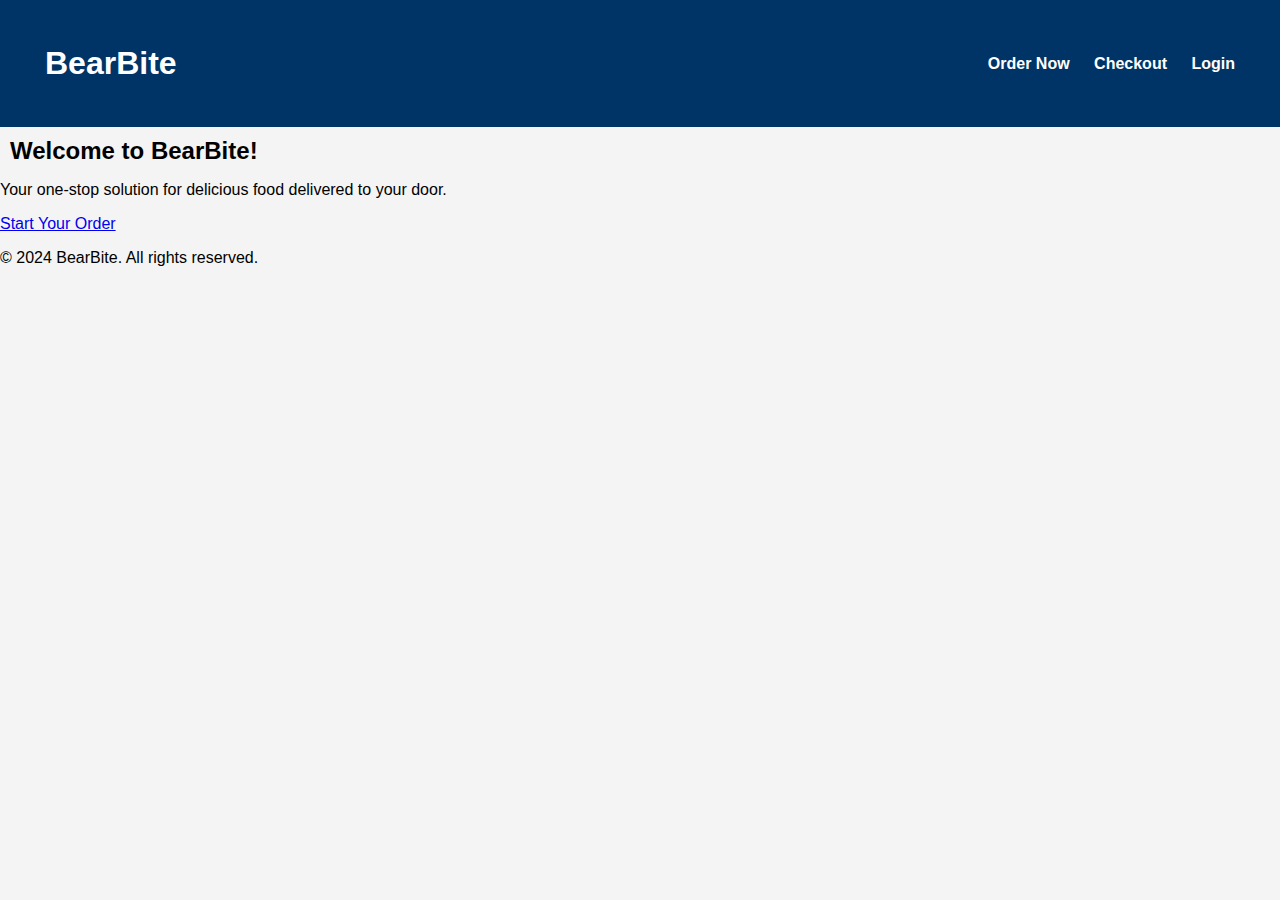
==== .vscode/index.html @ 079065db "heres the new changes" ====
<!DOCTYPE html>
<html lang="en">
<head>
  <meta charset="UTF-8">
  <meta name="viewport" content="width=device-width, initial-scale=1.0">
  <title>BearBite - Home</title>
  <link rel="stylesheet" href="style.css">
</head>
<body>
  <header>
    <nav class="navbar">
      <h1>BearBite</h1>
      <div class="nav-links">
        <a href="order.html">Order Now</a>
        <a href="checkout.html">Checkout</a>
        <a href="login.html">Login</a>
      </div>
    </nav>
  </header>

  <main class="home-content">
    <h2>Welcome to BearBite!</h2>
    <p>Your one-stop solution for delicious food delivered to your door.</p>
    <a href="order.html" class="cta-button">Start Your Order</a>
  </main>

  <footer>
    <p>&copy; 2024 BearBite. All rights reserved.</p>
  </footer>
</body>
</html>
---- .vscode/style.css ----
/* General Styles */
body {
    font-family: 'Arial', sans-serif;
    background-color: #F4F4F4;
    margin: 0;
    padding: 0;
}

header {
    background-color: #003366;
    color: #FFFFFF;
    text-align: center;
    padding: 20px;
}

h1, h2, h3 {
    margin: 10px;
}

.container {
    max-width: 1200px;
    margin: 20px auto;
    padding: 10px;
}

/* Navbar Styles */
.navbar {
    background-color: #003366;
    padding: 15px;
    display: flex;
    justify-content: space-between;
    align-items: center;
    color: white;
}

.navbar a {
    color: white;
    margin: 0 10px;
    text-decoration: none;
    font-weight: bold;
}

.navbar input[type="text"] {
    width: 300px;
    padding: 10px;
    border-radius: 5px;
    border: none;
}

/* Menu Grid and Food Cards */
.menu-grid {
    display: grid;
    grid-template-columns: repeat(3, 1fr);
    gap: 20px;
}

.food-card {
    background-color: #FFFFFF;
    padding: 15px;
    border-radius: 8px;
    box-shadow: 0 0 10px rgba(0, 0, 0, 0.1);
    text-align: center;
}

.food-card img {
    width: 100%;
    border-radius: 8px;
    margin-bottom: 10px;
}

.food-card p {
    font-size: 18px;
    font-weight: bold;
    margin: 10px 0;
}

/* Buttons */
button {
    background-color: #F58025;
    color: white;
    border: none;
    padding: 10px 15px;
    border-radius: 5px;
    cursor: pointer;
    margin-top: 10px;
    font-size: 16px;
}

button:hover {
    background-color: #cc6b1a;
}

.checkout-button {
    display: block;
    text-align: center;
    margin: 20px auto;
    background-color: #F58025;
    color: #FFFFFF;
    text-decoration: none;
    padding: 15px 25px;
    border-radius: 5px;
    font-size: 18px;
}

/* Cart Items */
.cart-item {
    display: flex;
    justify-content: space-between;
    align-items: center;
    margin-bottom: 10px;
    padding: 10px 0;
    border-bottom: 1px solid #ddd;
}

.cart-item input[type="number"] {
    width: 50px;
    margin-left: 10px;
    padding: 5px;
    border-radius: 5px;
    border: 1px solid #ddd;
}

.cart-item button {
    background-color: #F58025;
    color: white;
    border: none;
    padding: 5px 10px;
    border-radius: 5px;
    cursor: pointer;
}

.cart-item button:hover {
    background-color: #cc6b1a;
}

/* Pop-up Modal Styles */
.popup {
    display: none;
    position: fixed;
    top: 0;
    left: 0;
    width: 100%;
    height: 100%;
    background-color: rgba(0, 0, 0, 0.5);
    z-index: 1000;
}

.popup-content {
    background-color: white;
    margin: 15% auto;
    padding: 20px;
    width: 80%;
    max-width: 500px;
    border-radius: 10px;
    text-align: center;
    position: relative;
}

.popup-content h2 {
    color: #003366;
    margin-bottom: 15px;
}

.popup-content p {
    font-size: 16px;
    margin-bottom: 15px;
}

.map-image {
    width: 100%;
    height: auto;
    border-radius: 8px;
    margin-top: 10px;
}

.close {
    position: absolute;
    top: 10px;
    right: 20px;
    font-size: 24px;
    cursor: pointer;
}

/* Responsive Design */
@media (max-width: 768px) {
    .menu-grid {
        grid-template-columns: 1fr;
    }

    .popup-content {
        width: 90%;
    }
}
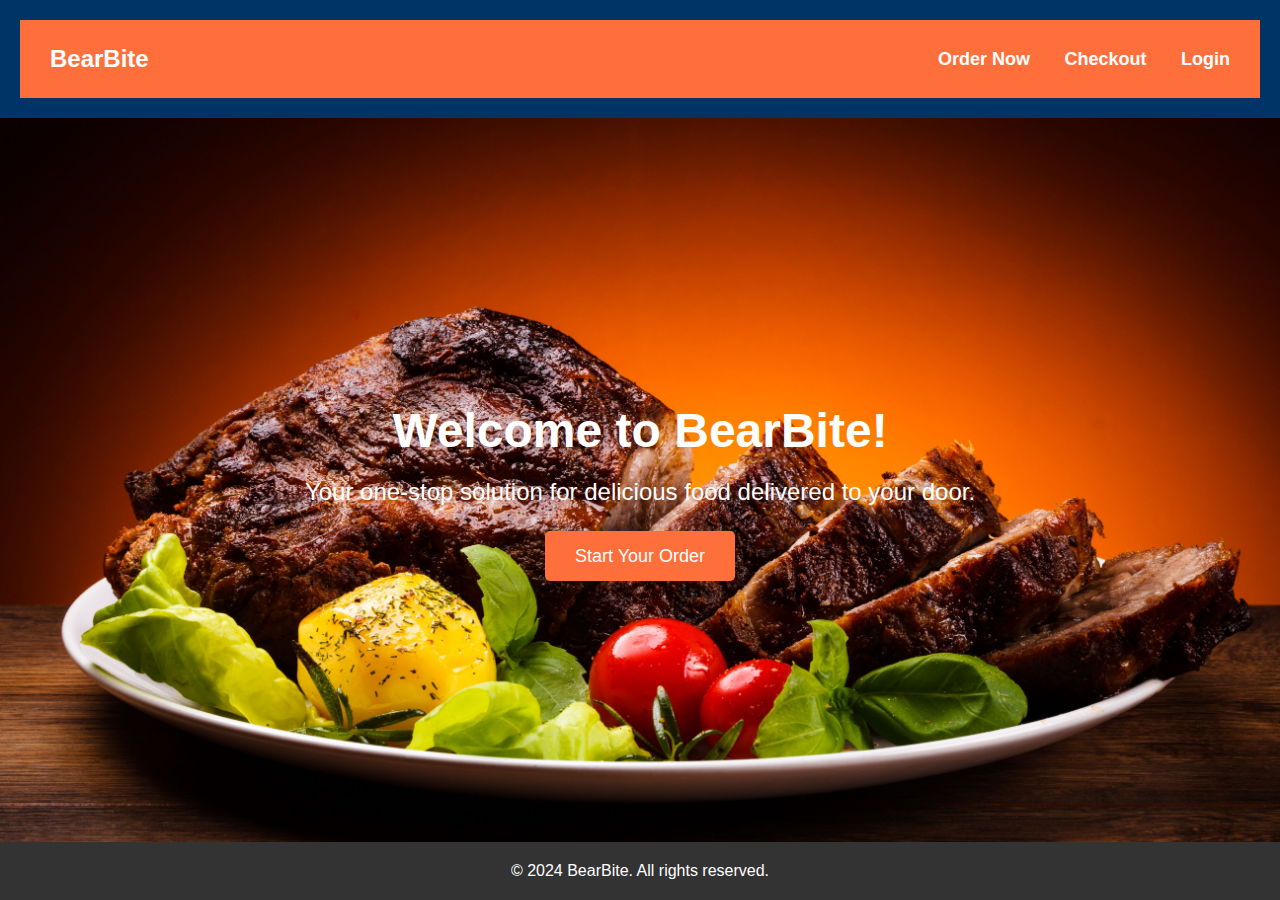
==== commit 884a0e10: "new_changes" ====
--- a/.vscode/index.html
+++ b/.vscode/index.html
@@ -5,6 +5,101 @@
   <meta name="viewport" content="width=device-width, initial-scale=1.0">
   <title>BearBite - Home</title>
   <link rel="stylesheet" href="style.css">
+  <style>
+    * {
+      margin: 0;
+      padding: 0;
+      box-sizing: border-box;
+    }
+
+    html, body {
+      height: 100%;
+      font-family: Arial, sans-serif;
+      color: #333;
+    }
+
+    body {
+      display: flex;
+      flex-direction: column;
+    }
+
+    /* Navigation Bar */
+    .navbar {
+      background-color: #ff6f3c;
+      display: flex;
+      justify-content: space-between;
+      align-items: center;
+      padding: 15px 20px;
+    }
+
+    .navbar h1 {
+      color: #fff;
+      font-size: 24px;
+    }
+
+    .nav-links a {
+      color: #fff;
+      text-decoration: none;
+      margin-left: 20px;
+      font-size: 18px;
+      transition: color 0.3s ease;
+    }
+
+    .nav-links a:hover {
+      color: #ffe8d6;
+    }
+
+    /* Main content */
+    .home-content {
+      background-image: url('images/foodie.jpg');
+      background-size: cover;
+      background-position: center;
+      flex-grow: 1;
+      display: flex;
+      justify-content: center;
+      align-items: center;
+      text-align: center;
+      color: #fff;
+      padding: 0 20px;
+    }
+
+    .home-content h2 {
+      font-size: 48px;
+      margin-bottom: 20px;
+    }
+
+    .home-content p {
+      font-size: 24px;
+      margin-bottom: 40px;
+    }
+
+    .cta-button {
+      background-color: #ff6f3c;
+      color: #fff;
+      padding: 15px 30px;
+      font-size: 18px;
+      text-decoration: none;
+      border-radius: 5px;
+      transition: background-color 0.3s ease;
+    }
+
+    .cta-button:hover {
+      background-color: #e05a24;
+    }
+
+    /* Footer */
+    footer {
+      background-color: #333;
+      color: #fff;
+      text-align: center;
+      padding: 20px;
+      width: 100%;
+    }
+
+    footer p {
+      margin: 0;
+    }
+  </style>
 </head>
 <body>
   <header>
@@ -19,9 +114,11 @@
   </header>
 
   <main class="home-content">
-    <h2>Welcome to BearBite!</h2>
-    <p>Your one-stop solution for delicious food delivered to your door.</p>
-    <a href="order.html" class="cta-button">Start Your Order</a>
+    <div>
+      <h2>Welcome to BearBite!</h2>
+      <p>Your one-stop solution for delicious food delivered to your door.</p>
+      <a href="order.html" class="cta-button">Start Your Order</a>
+    </div>
   </main>
 
   <footer>
